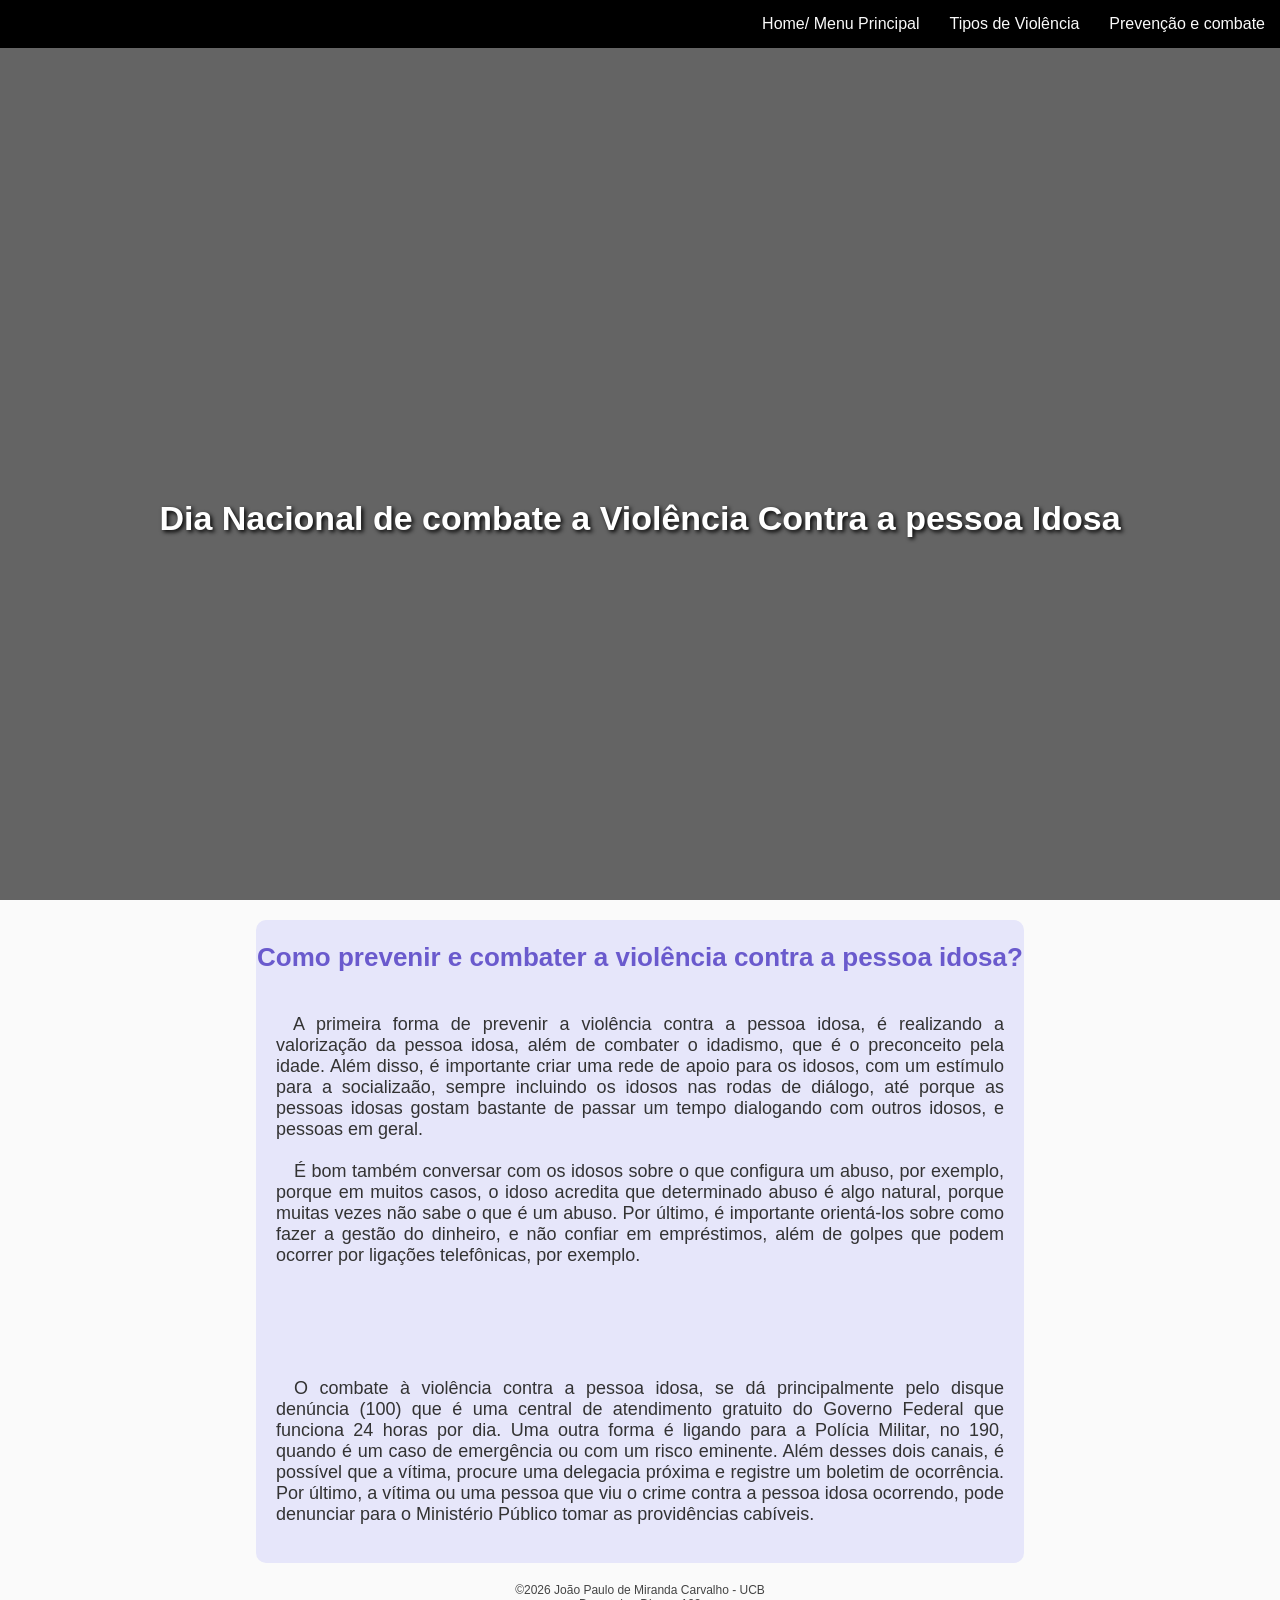
==== prevencao.html @ c8116f9b "Commit para quebra de linha" ====
<!DOCTYPE html>
<html lang="pt-br">

<head>
    <meta charset="UTF-8">
    <meta name="viewport" content="width=device-width, initial-scale=1.0">
    <title>Prevenção e combate</title>
    <link rel="stylesheet" href="style.css">
</head>

<body>
    <div class="container">
        <header class="ex2">
            <nav>
                <ul>
                    <li><a href="index.html">Home/ Menu Principal</a></li>
                    <li><a href="tipos.html">Tipos de Violência</a></li>
                    <li><a href="prevencao.html">Prevenção e combate</a></li>
                </ul>
            </nav>
            <video autoplay muted loop playsinline>
                <source src="/img/cidade.mp4" type="video/mp4">
            </video>
            <div class="conteudo">
                <h1 class="titulo">Dia Nacional de combate a Violência Contra a pessoa Idosa</h1>
            </div>
        </header>
               
        <main>
            <h2 class="subtitulo">Como prevenir e combater a violência contra a pessoa idosa?</h2>
            <p class="paragrafos">&emsp;A primeira forma de prevenir a violência contra a pessoa idosa, é realizando a valorização da pessoa idosa, além de combater o idadismo, que é o preconceito pela idade. Além disso, é importante criar uma rede de apoio para os idosos, com um estímulo para a socializaão, sempre incluindo os idosos nas rodas de diálogo, até porque as pessoas idosas gostam bastante de passar um tempo dialogando com outros idosos, e pessoas em geral. <br>
                <br>
            &emsp;É bom também conversar com os idosos sobre o que configura um abuso, por exemplo, porque em muitos casos, o idoso acredita que determinado abuso é algo natural, porque muitas vezes não sabe o que é um abuso. Por último, é importante orientá-los sobre como fazer a gestão do dinheiro, e não confiar em empréstimos, além de golpes que podem ocorrer por ligações telefônicas, por exemplo.</p>
            <br>
            <br>
            <p class="paragrafos">&emsp;O combate à violência contra a pessoa idosa, se dá principalmente pelo disque denúncia (100) que é uma central de atendimento gratuito do Governo Federal que funciona 24 horas por dia. Uma outra forma é ligando para a Polícia Militar, no 190, quando é um caso de emergência ou com um risco eminente. Além desses dois canais, é possível que a vítima, procure uma delegacia próxima e registre um boletim de ocorrência. Por último, a vítima ou uma pessoa que viu o crime contra a pessoa idosa ocorrendo, pode denunciar para o Ministério Público tomar as providências cabíveis.</p>
        </main>

        <footer>&copy;2026 João Paulo de Miranda Carvalho - UCB
            <br>
            Denuncie - Disque 100
        </footer>

    </div>
</body>

</html>
---- style.css ----
:root{
  --cor-do-titulo: #ffffff;
  --cor-fundo: #FAFAFA;
  --cor-nav-back: #fafafa;
  --cor-subtitulo: #6A5ACD;
  --cor-paragrafo: #333333;
  --cor-footer: #444444;
  --background-do-main: #E6E6FA;
  --texto-nav: #ffffff;
  --menu-hover: #FFD700;
  --cor-botao: #6A5ACD;
  --cor-botao-hover: #fafafa;
  --cor-link: #3498db;
  --cor-link-hover: #FFD700;
  --cor-botao-nav: #3A35DB;
  --preto: #000000;
}

body{
  margin: 0;
  font-family: Arial;
  font-size: 16px;
  background: var(--cor-fundo);
}

.container {
    display: grid;
    grid-template-rows: auto auto 1fr auto;
    min-height: 100vh;
}

main{
    width: 60%;
    margin: 20px auto;
    background: var(--background-do-main);
    border-radius:10px;
    text-align: center;
}

nav ul{
  position: relative;
  z-index: 2;
  list-style: none;
  margin: 0;
  padding: 15px;
  display: flex;
  justify-content: right;
  gap: 30px;
  background-color: var(--preto);
  color: var(--texto-nav);
}

nav ul li a{
  color: var(--cor-nav-back);
  position: relative;
  display: inline-block;
  text-decoration: none;
}

nav ul li a::after,
nav ul li a::before {
  content: '';
  position: absolute;
  width: 100%;
  height: 2px;
  background: var(--cor-botao-hover);
  bottom: -5px;
  left: 0;
  transform: scaleX(0);
  transform-origin: right;
  transition: transform 0.4s ease-out;
}

nav ul li a::before {
  top: -5px;
  transform-origin: left;
}

nav ul li a:hover::after,
nav ul li a:hover::before {
  transform: scaleX(1);
}

header {
  position: relative;
  height: 100vh;
  overflow: hidden;
}

header video {
  position: absolute;                 /* posiciona em relação ao header */
  top: 0;                             /* gruda no topo */
  left: 0;                            /* gruda na esquerda */
  width: 100%;                        
  height: 100%;                       
  object-fit: cover;                  /* preenche sem distorcer, corta o que sobra */
  z-index: 0;                         /* fica atrás do conteúdo */
}

.ex2::before {
  content: "";                        /* obrigatório para criar o pseudo-elemento */
  position: absolute;                 /* posiciona em cima do vídeo */
  top: 0;
  left: 0;
  width: 100%;
  height: 100%;
  background: rgba(0, 0, 0, 0.6);     /* preto 60% transparente */
  z-index: 1;                         /* entre o vídeo (0) e o texto (2) */
}

.conteudo {
  position: relative;                 /* necessário para o z-index funcionar */
  z-index: 2;                         /* fica na frente do vídeo */
  height: 100%;                       /* ocupa toda a altura do banner */
  display: flex;                      /* ativa layout flexível */
  flex-direction: column;             /* empilha os itens verticalmente */
  justify-content: center;            /* centraliza verticalmente */
  align-items: center;                /* centraliza horizontalmente */
  text-align: center;                 
  padding: 20px;                      
}


header::before {
  content: "";
  position: absolute;
  inset: 0;
  background: linear-gradient(
    rgba(0,0,0,0.7), 
    rgba(0,0,0,0.3)
  );
}

.titulo {
  position: relative;
  font-size: 34px;
  color: var(--cor-do-titulo);
  text-shadow: 2px 2px 4px #000000; 
  z-index: 1;
}

.subtitulo{
    font-size: 26px;
    color: var(--cor-subtitulo);
}

.paragrafos{
    font-size: 18px;
    color: var(--cor-paragrafo);
    text-align: justify;
    padding: 20px;
}

footer{
  font-size: 12px;
  color: var(--cor-footer);
  text-align: center;
}
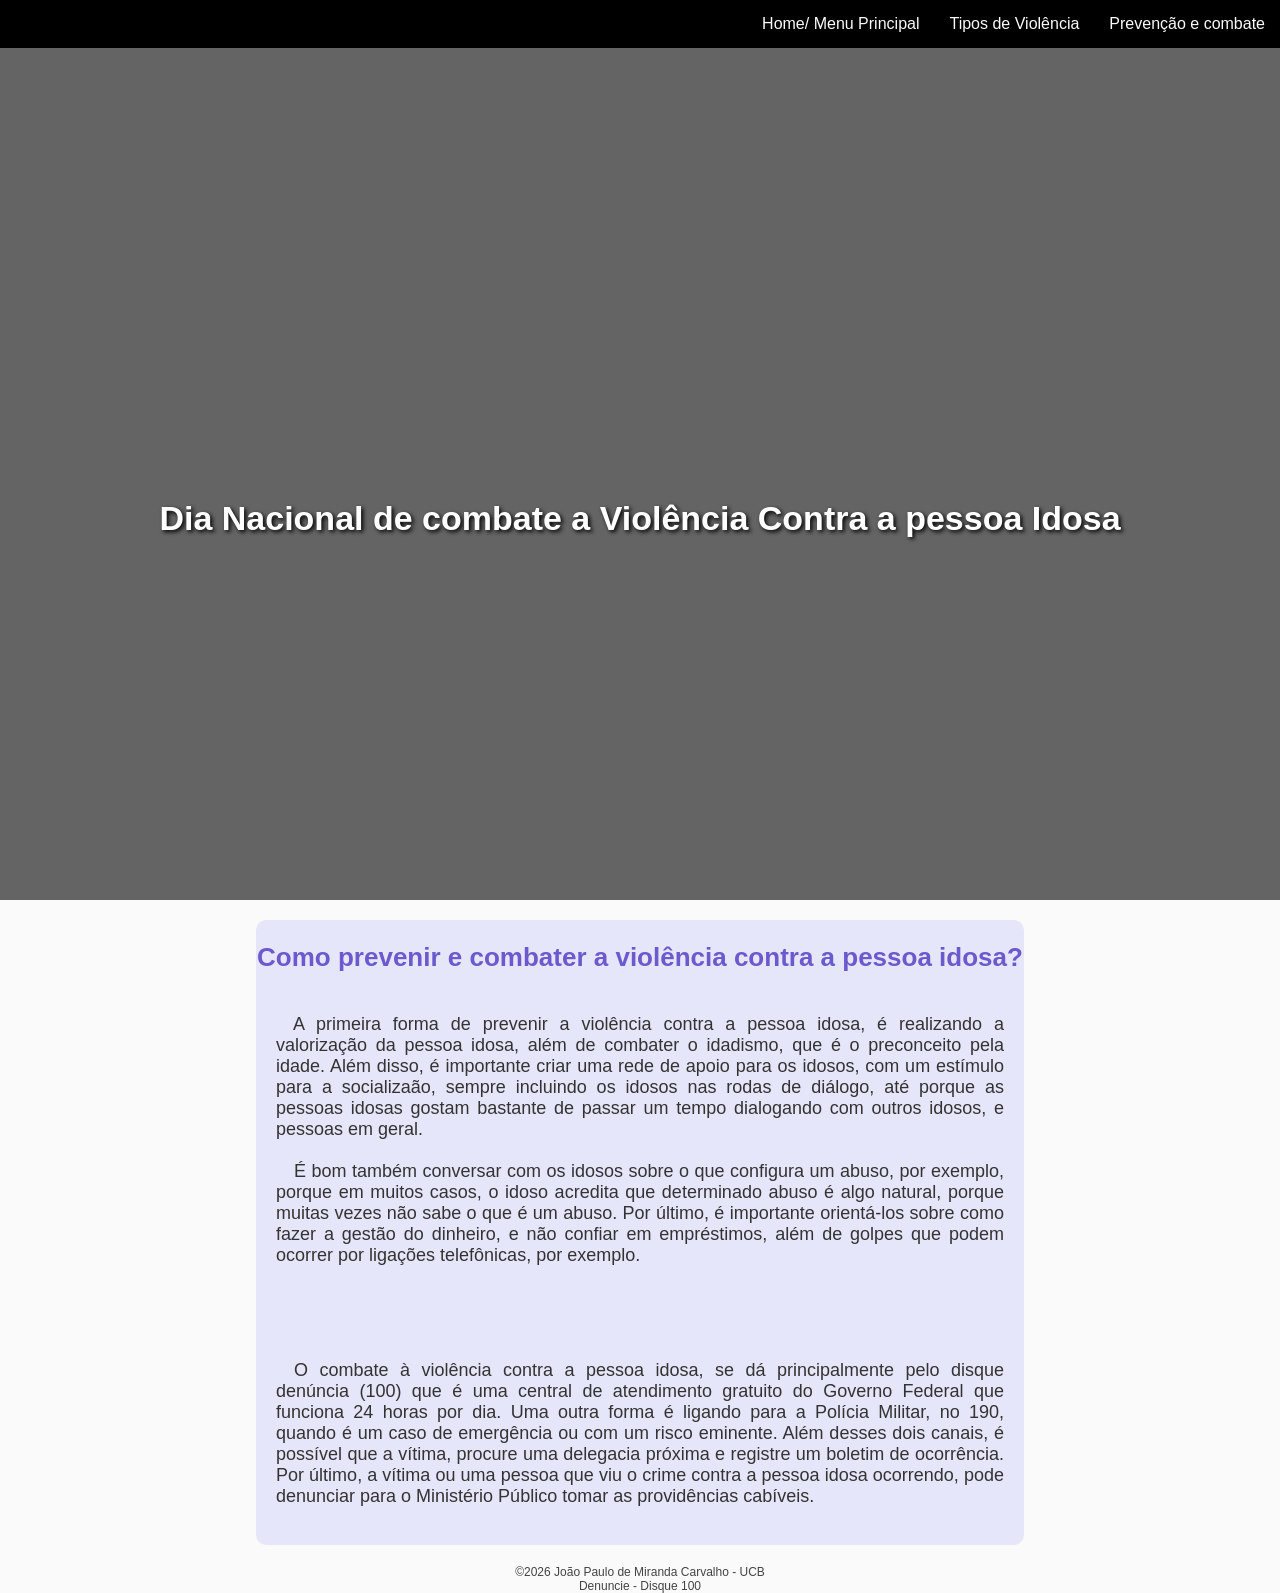
==== commit cc479d74: "Tirando uma quebra de linha" ====
--- a/prevencao.html
+++ b/prevencao.html
@@ -32,7 +32,6 @@
                 <br>
             &emsp;É bom também conversar com os idosos sobre o que configura um abuso, por exemplo, porque em muitos casos, o idoso acredita que determinado abuso é algo natural, porque muitas vezes não sabe o que é um abuso. Por último, é importante orientá-los sobre como fazer a gestão do dinheiro, e não confiar em empréstimos, além de golpes que podem ocorrer por ligações telefônicas, por exemplo.</p>
             <br>
-            <br>
             <p class="paragrafos">&emsp;O combate à violência contra a pessoa idosa, se dá principalmente pelo disque denúncia (100) que é uma central de atendimento gratuito do Governo Federal que funciona 24 horas por dia. Uma outra forma é ligando para a Polícia Militar, no 190, quando é um caso de emergência ou com um risco eminente. Além desses dois canais, é possível que a vítima, procure uma delegacia próxima e registre um boletim de ocorrência. Por último, a vítima ou uma pessoa que viu o crime contra a pessoa idosa ocorrendo, pode denunciar para o Ministério Público tomar as providências cabíveis.</p>
         </main>
 
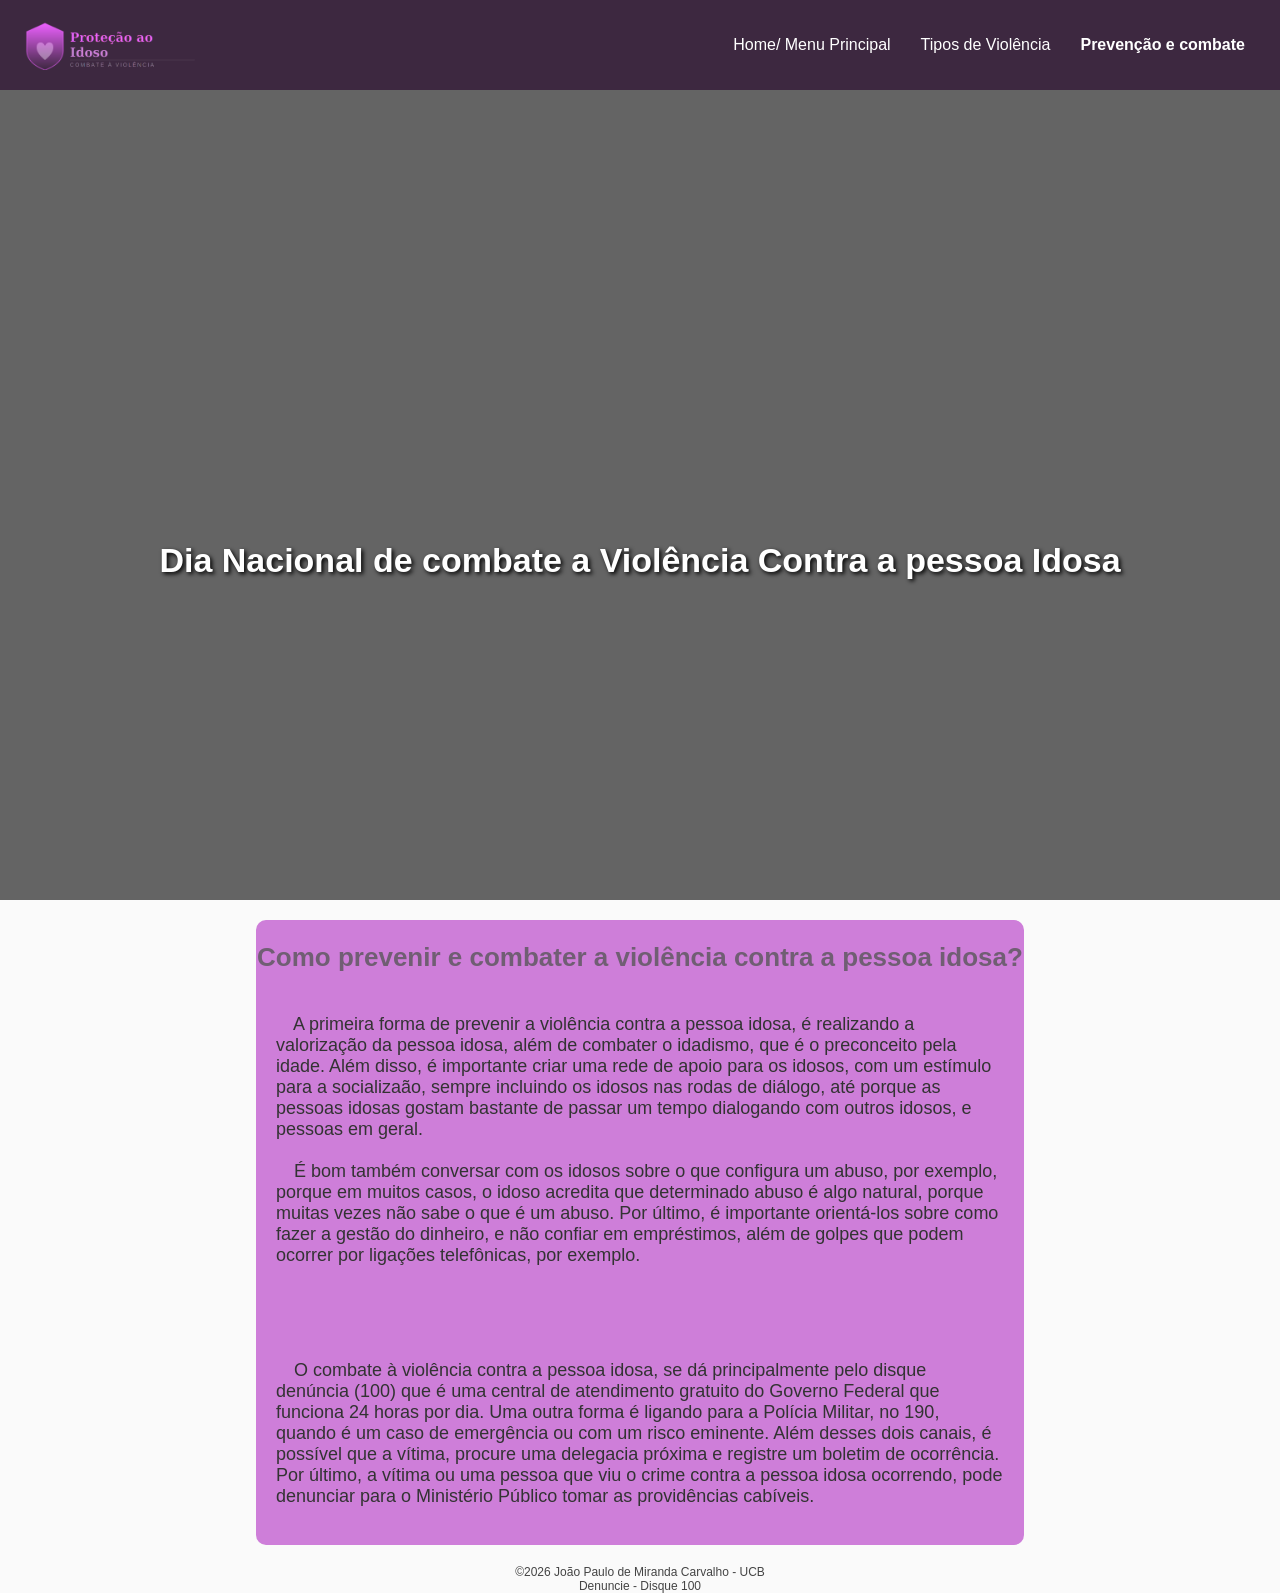
==== commit e34bb6b8: "commit para alterações solicitadas pelo professor" ====
--- a/prevencao.html
+++ b/prevencao.html
@@ -12,14 +12,17 @@
     <div class="container">
         <header class="ex2">
             <nav>
+                <div class="nav-logo">
+                    <a href="index.html"><img src="/img/logo.png" alt=""></a>
+                </div>
                 <ul>
                     <li><a href="index.html">Home/ Menu Principal</a></li>
                     <li><a href="tipos.html">Tipos de Violência</a></li>
-                    <li><a href="prevencao.html">Prevenção e combate</a></li>
+                    <li><a href="prevencao.html" class="ativo">Prevenção e combate</a></li>
                 </ul>
             </nav>
             <video autoplay muted loop playsinline>
-                <source src="/img/cidade.mp4" type="video/mp4">
+                <source src="/img/idosos.mp4" type="video/mp4">
             </video>
             <div class="conteudo">
                 <h1 class="titulo">Dia Nacional de combate a Violência Contra a pessoa Idosa</h1>
--- a/style.css
+++ b/style.css
@@ -1,19 +1,14 @@
 :root{
   --cor-do-titulo: #ffffff;
   --cor-fundo: #FAFAFA;
-  --cor-nav-back: #fafafa;
-  --cor-subtitulo: #6A5ACD;
+  --cor-subtitulo: #705E73;
   --cor-paragrafo: #333333;
   --cor-footer: #444444;
-  --background-do-main: #E6E6FA;
+  --background-do-main: #CE7ED9;
   --texto-nav: #ffffff;
-  --menu-hover: #FFD700;
-  --cor-botao: #6A5ACD;
   --cor-botao-hover: #fafafa;
   --cor-link: #3498db;
-  --cor-link-hover: #FFD700;
-  --cor-botao-nav: #3A35DB;
-  --preto: #000000;
+  --background-nav: #3D2840;
 }
 
 body{
@@ -37,21 +32,33 @@
     text-align: center;
 }
 
-nav ul{
+nav {
   position: relative;
   z-index: 2;
+  display: flex;
+  align-items: center;
+  background-color: var(--background-nav);
+  padding: 20px;
+}
+
+.nav-logo img {
+  height: 50px;
+  width: auto;
+  display: block;
+}
+
+nav ul {
   list-style: none;
   margin: 0;
   padding: 15px;
   display: flex;
-  justify-content: right;
+  justify-content: flex-end;
   gap: 30px;
-  background-color: var(--preto);
-  color: var(--texto-nav);
+  flex: 1;
 }
 
 nav ul li a{
-  color: var(--cor-nav-back);
+  color: var(--texto-nav);
   position: relative;
   display: inline-block;
   text-decoration: none;
@@ -81,6 +88,10 @@
   transform: scaleX(1);
 }
 
+nav ul li a.ativo {
+  font-weight: bold;
+}
+
 header {
   position: relative;
   height: 100vh;
@@ -104,8 +115,8 @@
   left: 0;
   width: 100%;
   height: 100%;
-  background: rgba(0, 0, 0, 0.6);     /* preto 60% transparente */
-  z-index: 1;                         /* entre o vídeo (0) e o texto (2) */
+  background: rgba(0, 0, 0, 0.6);
+  z-index: 1;
 }
 
 .conteudo {
@@ -147,7 +158,7 @@
 .paragrafos{
     font-size: 18px;
     color: var(--cor-paragrafo);
-    text-align: justify;
+    text-align: left;
     padding: 20px;
 }
 
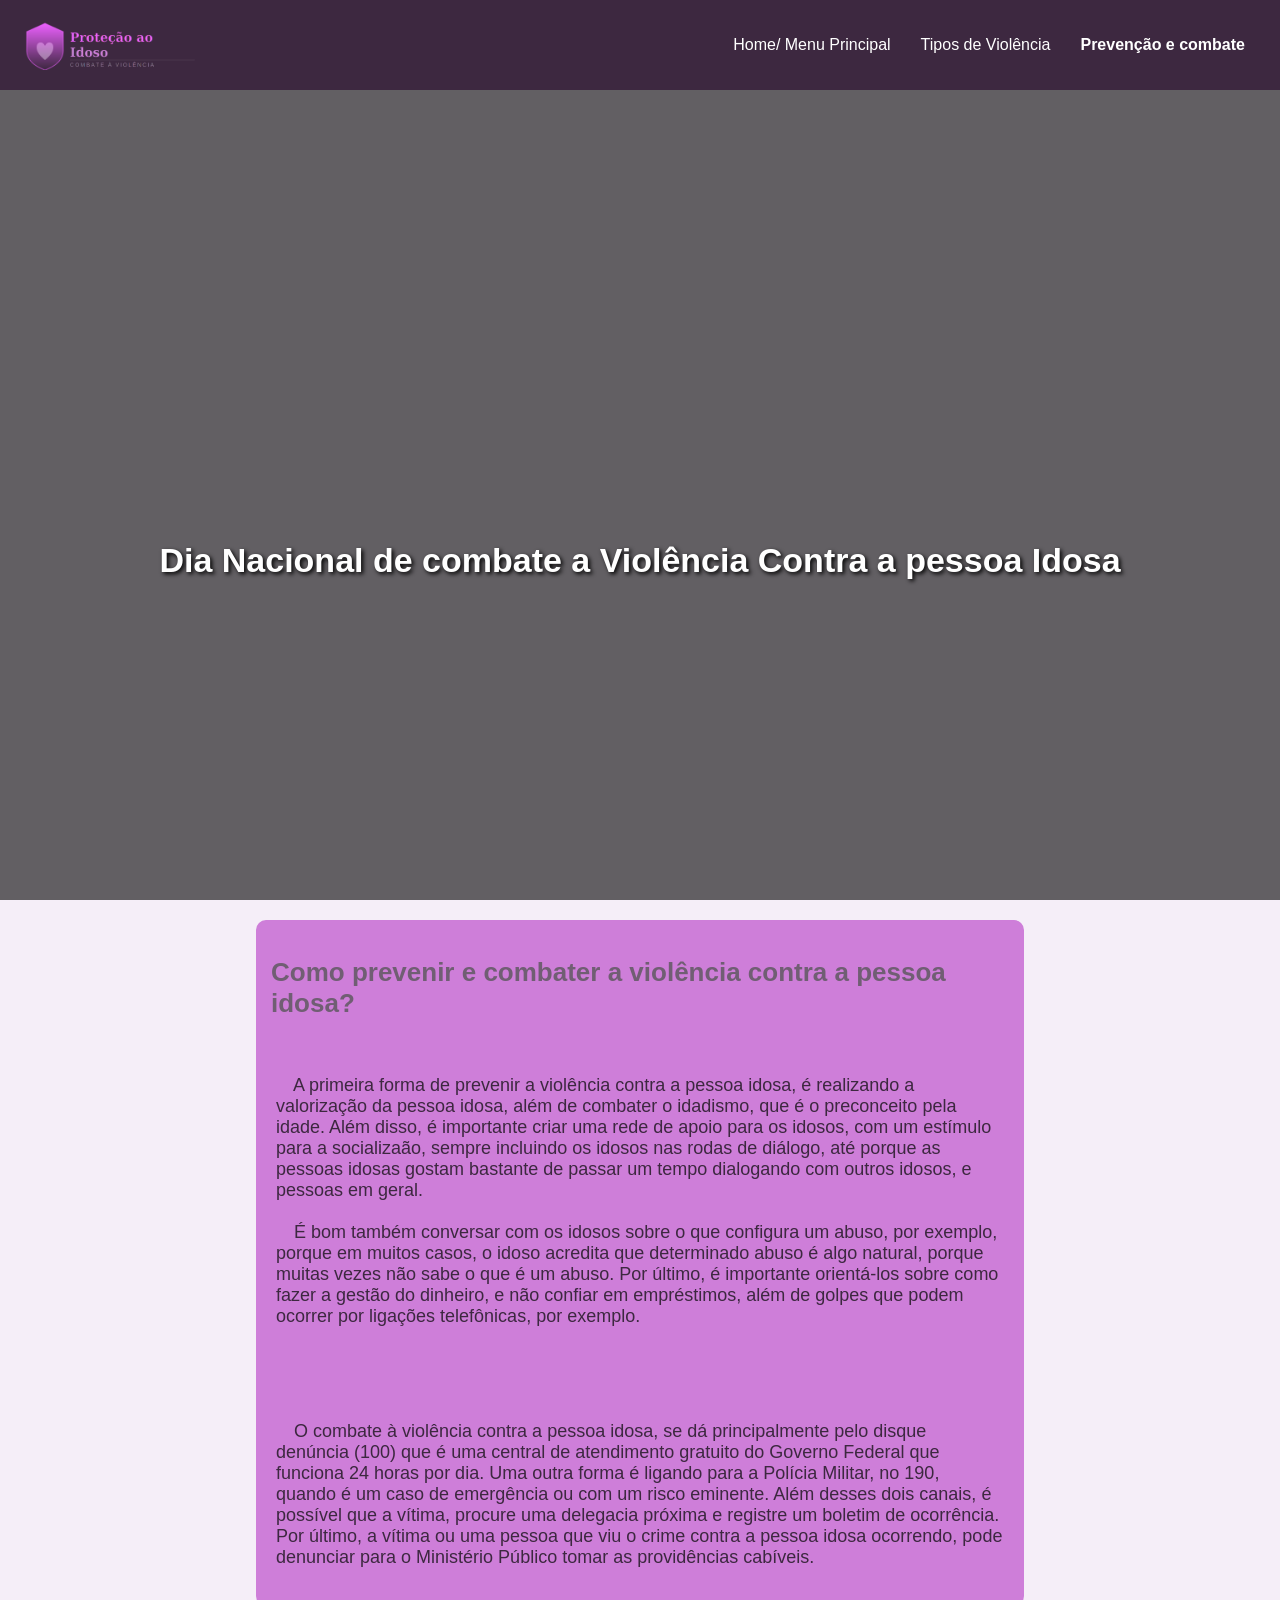
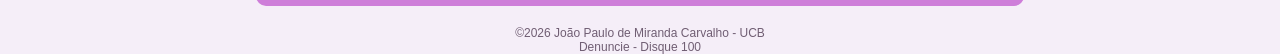
==== commit e0c04f4b: "Commit para alteração do alinhamento de texto" ====
--- a/prevencao.html
+++ b/prevencao.html
@@ -30,7 +30,7 @@
         </header>
                
         <main>
-            <h2 class="subtitulo">Como prevenir e combater a violência contra a pessoa idosa?</h2>
+            <h2 class="subtitulo-2">Como prevenir e combater a violência contra a pessoa idosa?</h2>
             <p class="paragrafos">&emsp;A primeira forma de prevenir a violência contra a pessoa idosa, é realizando a valorização da pessoa idosa, além de combater o idadismo, que é o preconceito pela idade. Além disso, é importante criar uma rede de apoio para os idosos, com um estímulo para a socializaão, sempre incluindo os idosos nas rodas de diálogo, até porque as pessoas idosas gostam bastante de passar um tempo dialogando com outros idosos, e pessoas em geral. <br>
                 <br>
             &emsp;É bom também conversar com os idosos sobre o que configura um abuso, por exemplo, porque em muitos casos, o idoso acredita que determinado abuso é algo natural, porque muitas vezes não sabe o que é um abuso. Por último, é importante orientá-los sobre como fazer a gestão do dinheiro, e não confiar em empréstimos, além de golpes que podem ocorrer por ligações telefônicas, por exemplo.</p>
--- a/style.css
+++ b/style.css
@@ -1,13 +1,12 @@
 :root{
   --cor-do-titulo: #ffffff;
-  --cor-fundo: #FAFAFA;
+  --cor-fundo: #F5EEF8;
   --cor-subtitulo: #705E73;
-  --cor-paragrafo: #333333;
-  --cor-footer: #444444;
+  --cor-paragrafo: #3D2840;
+  --cor-footer: #705E73;
   --background-do-main: #CE7ED9;
   --texto-nav: #ffffff;
   --cor-botao-hover: #fafafa;
-  --cor-link: #3498db;
   --background-nav: #3D2840;
 }
 
@@ -155,6 +154,13 @@
     color: var(--cor-subtitulo);
 }
 
+.subtitulo-2{
+  font-size: 26px;
+  color: var(--cor-subtitulo);
+  text-align: left;
+  padding: 15px;
+}
+
 .paragrafos{
     font-size: 18px;
     color: var(--cor-paragrafo);
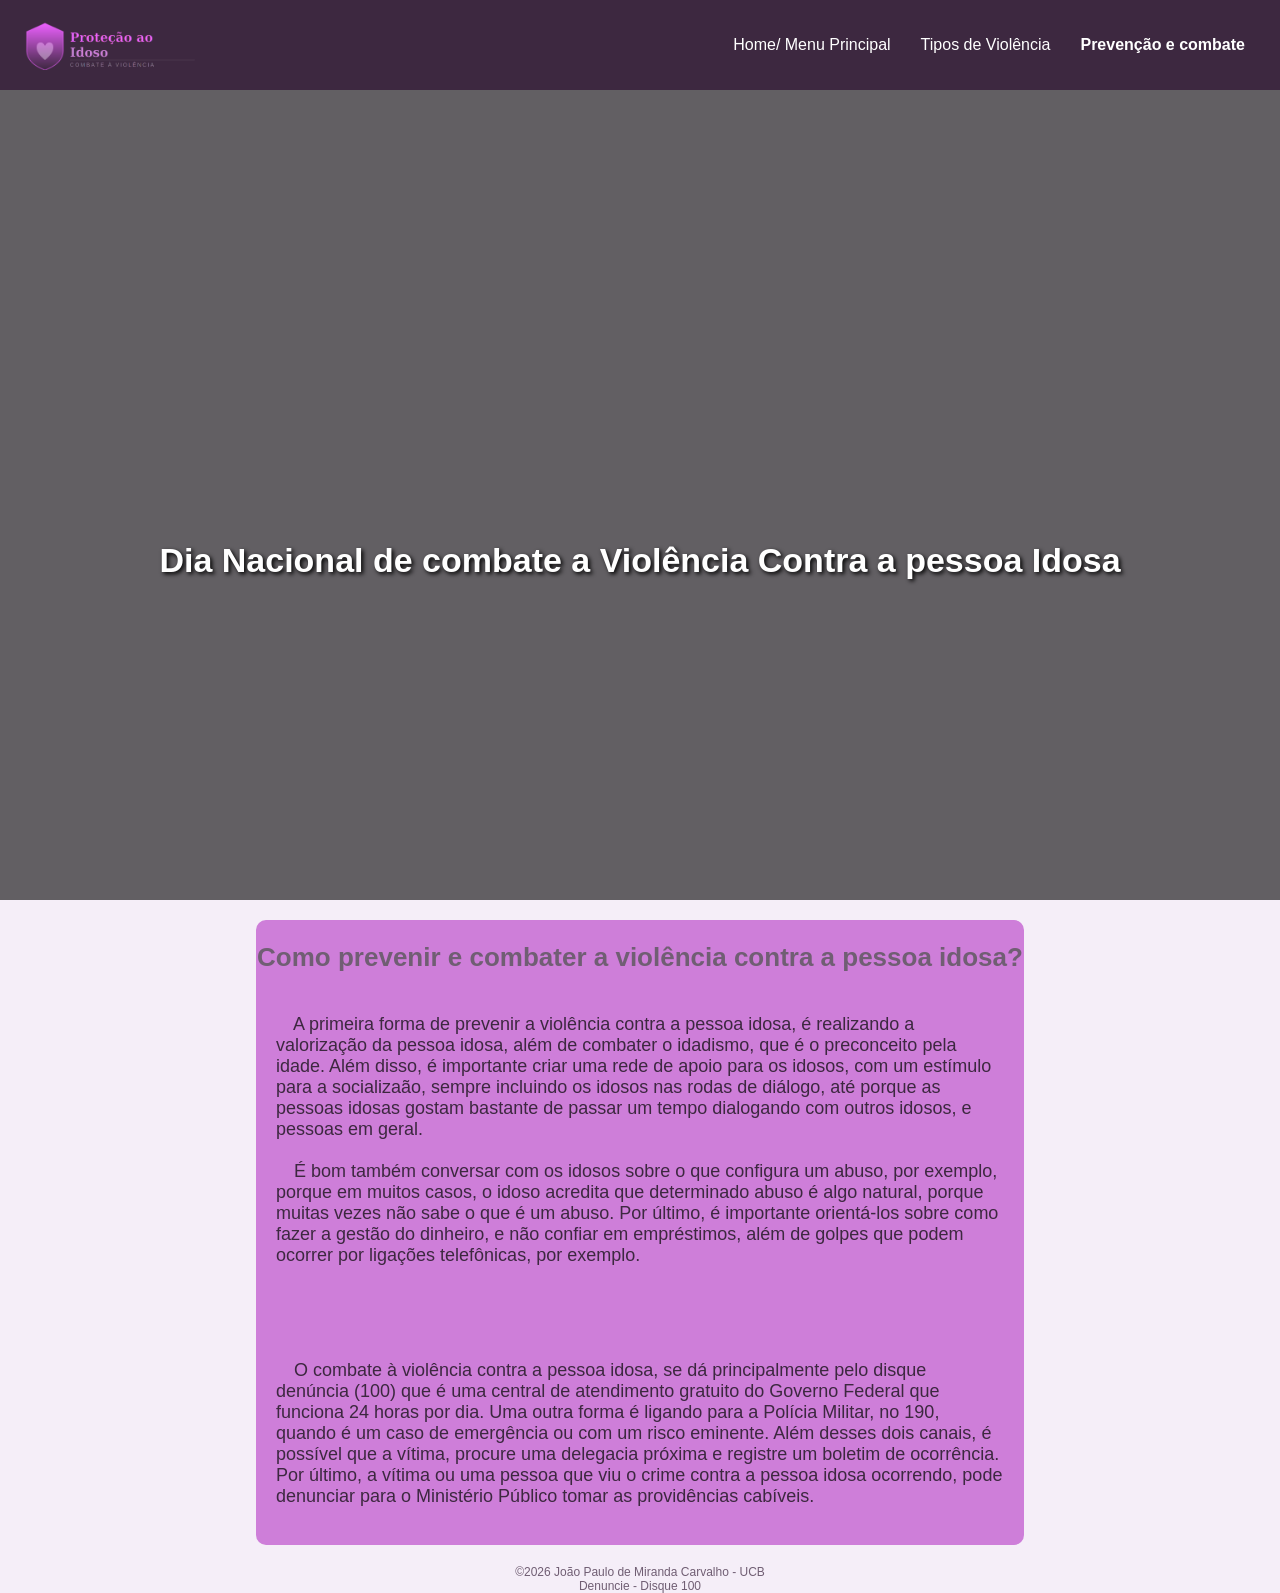
==== commit 18c57f00: "Revert "Commit para alteração do alinhamento de texto" This reverts commit e0c04f4b29b0a3b5c7e2a8e46" ====
--- a/prevencao.html
+++ b/prevencao.html
@@ -30,7 +30,7 @@
         </header>
                
         <main>
-            <h2 class="subtitulo-2">Como prevenir e combater a violência contra a pessoa idosa?</h2>
+            <h2 class="subtitulo">Como prevenir e combater a violência contra a pessoa idosa?</h2>
             <p class="paragrafos">&emsp;A primeira forma de prevenir a violência contra a pessoa idosa, é realizando a valorização da pessoa idosa, além de combater o idadismo, que é o preconceito pela idade. Além disso, é importante criar uma rede de apoio para os idosos, com um estímulo para a socializaão, sempre incluindo os idosos nas rodas de diálogo, até porque as pessoas idosas gostam bastante de passar um tempo dialogando com outros idosos, e pessoas em geral. <br>
                 <br>
             &emsp;É bom também conversar com os idosos sobre o que configura um abuso, por exemplo, porque em muitos casos, o idoso acredita que determinado abuso é algo natural, porque muitas vezes não sabe o que é um abuso. Por último, é importante orientá-los sobre como fazer a gestão do dinheiro, e não confiar em empréstimos, além de golpes que podem ocorrer por ligações telefônicas, por exemplo.</p>
--- a/style.css
+++ b/style.css
@@ -154,13 +154,6 @@
     color: var(--cor-subtitulo);
 }
 
-.subtitulo-2{
-  font-size: 26px;
-  color: var(--cor-subtitulo);
-  text-align: left;
-  padding: 15px;
-}
-
 .paragrafos{
     font-size: 18px;
     color: var(--cor-paragrafo);
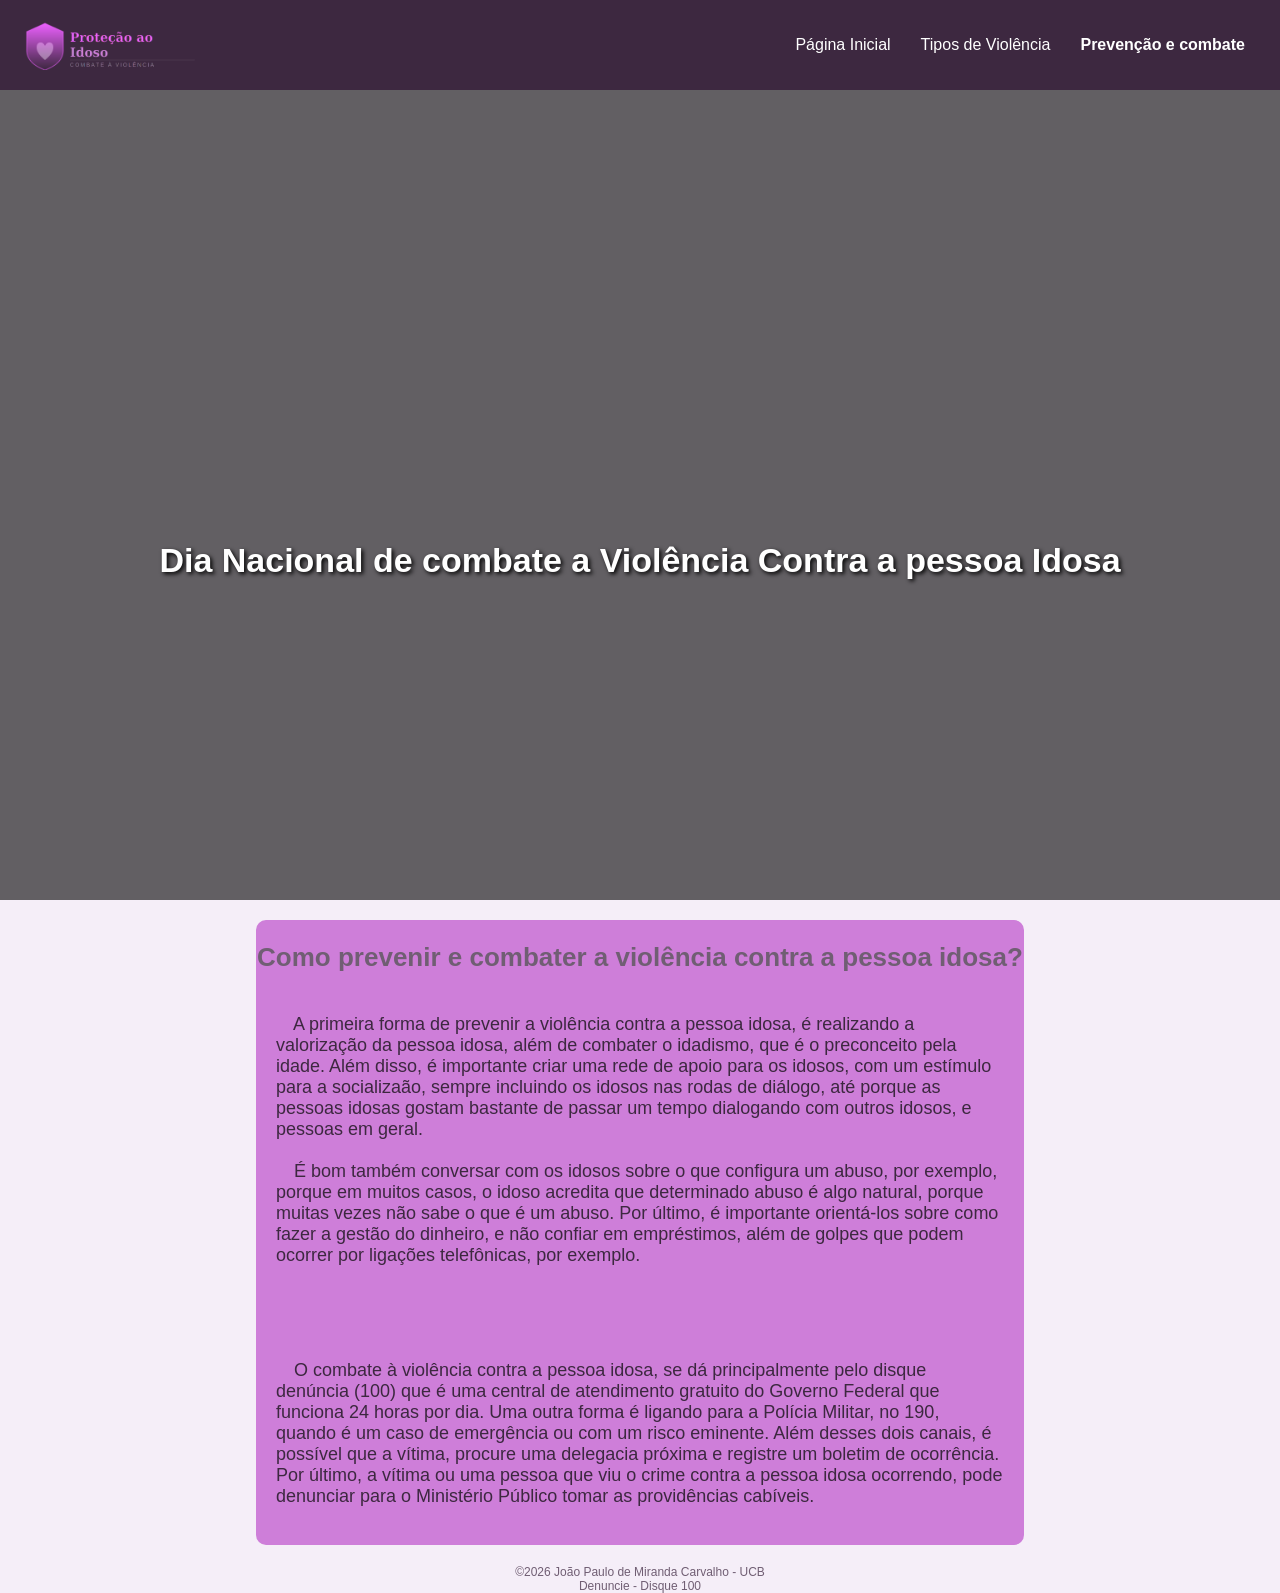
==== commit 785b16e5: "Nav com nome de Página Inicial" ====
--- a/prevencao.html
+++ b/prevencao.html
@@ -13,10 +13,10 @@
         <header class="ex2">
             <nav>
                 <div class="nav-logo">
-                    <a href="index.html"><img src="/img/logo.png" alt=""></a>
+                    <a href="index.html"><img src="/img/logo.png" alt="Logo"></a>
                 </div>
                 <ul>
-                    <li><a href="index.html">Home/ Menu Principal</a></li>
+                    <li><a href="index.html">Página Inicial</a></li>
                     <li><a href="tipos.html">Tipos de Violência</a></li>
                     <li><a href="prevencao.html" class="ativo">Prevenção e combate</a></li>
                 </ul>
--- a/style.css
+++ b/style.css
@@ -165,4 +165,8 @@
   font-size: 12px;
   color: var(--cor-footer);
   text-align: center;
+}
+
+main img{
+  width: 650px;
 }
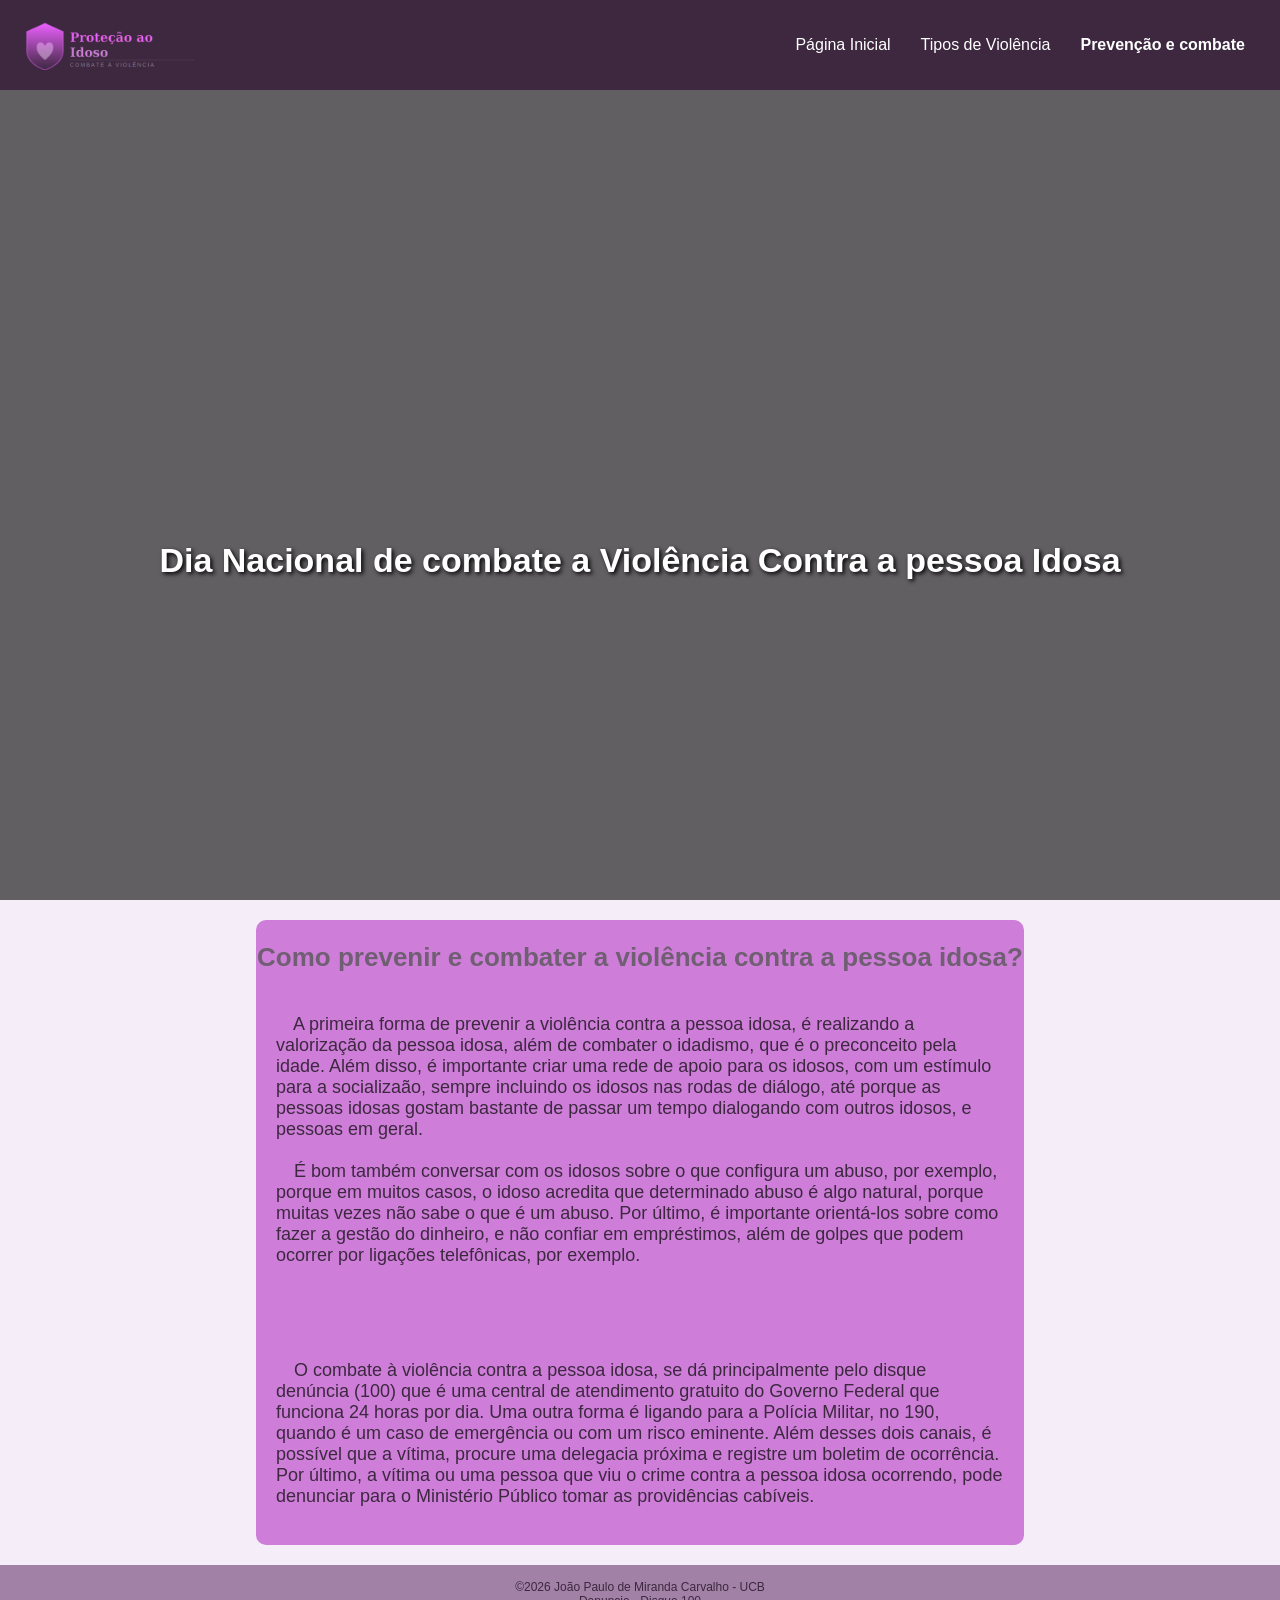
==== commit 9e6e4936: "feat(nav): add hamburger menu button and toggle script to all pages" ====
--- a/prevencao.html
+++ b/prevencao.html
@@ -15,6 +15,12 @@
                 <div class="nav-logo">
                     <a href="index.html"><img src="/img/logo.png" alt="Logo"></a>
                 </div>
+
+                <!-- Botão de abrir menu que só vai ser utilizado na versão mobile -->
+                <button class="menu-toggle" aria-label="Abrir Menu">
+                    &#9776;
+                </button>
+
                 <ul>
                     <li><a href="index.html">Página Inicial</a></li>
                     <li><a href="tipos.html">Tipos de Violência</a></li>
@@ -44,6 +50,13 @@
         </footer>
 
     </div>
+    <script>
+        const menuToggle = document.querySelector('.menu-toggle');
+        const navLinks = document.querySelector('ul')[0]
+        menuToggle.addEventListener('click', ()=>{
+            navLinks.classList.toggle('active')
+        });
+    </script>
 </body>
 
 </html>
--- a/style.css
+++ b/style.css
@@ -3,11 +3,12 @@
   --cor-fundo: #F5EEF8;
   --cor-subtitulo: #705E73;
   --cor-paragrafo: #3D2840;
-  --cor-footer: #705E73;
+  --cor-footer: #3D2840;
   --background-do-main: #CE7ED9;
   --texto-nav: #ffffff;
   --cor-botao-hover: #fafafa;
   --background-nav: #3D2840;
+  --back-footer: #A181A6;
 }
 
 body{
@@ -29,6 +30,14 @@
     background: var(--background-do-main);
     border-radius:10px;
     text-align: center;
+}
+
+.menu-toggle {
+  display: none;
+  font-size: 1.5rem;
+  background: none;
+  border: none;
+  cursor: pointer;
 }
 
 nav {
@@ -104,7 +113,7 @@
   width: 100%;                        
   height: 100%;                       
   object-fit: cover;                  /* preenche sem distorcer, corta o que sobra */
-  z-index: 0;                         /* fica atrás do conteúdo */
+  z-index: 0; 
 }
 
 .ex2::before {
@@ -164,9 +173,31 @@
 footer{
   font-size: 12px;
   color: var(--cor-footer);
-  text-align: center;
+  text-align: center; background-color: var(--back-footer);
+  padding: 15px;
 }
 
 main img{
   width: 650px;
-}+}
+
+@media screen and (max-width: 768px) {
+.menu-toggle{
+  display: block;
+  color: var(--texto-nav);
+  justify-content: end;
+  }
+
+nav ul{
+  display: none;
+  flex-direction: column;
+  width: 100%;
+  position: absolute;
+  top: 60px;
+  left: 0;
+  background-color: var(--background-nav);
+}
+nav ul{
+  display: flex;
+}
+}
